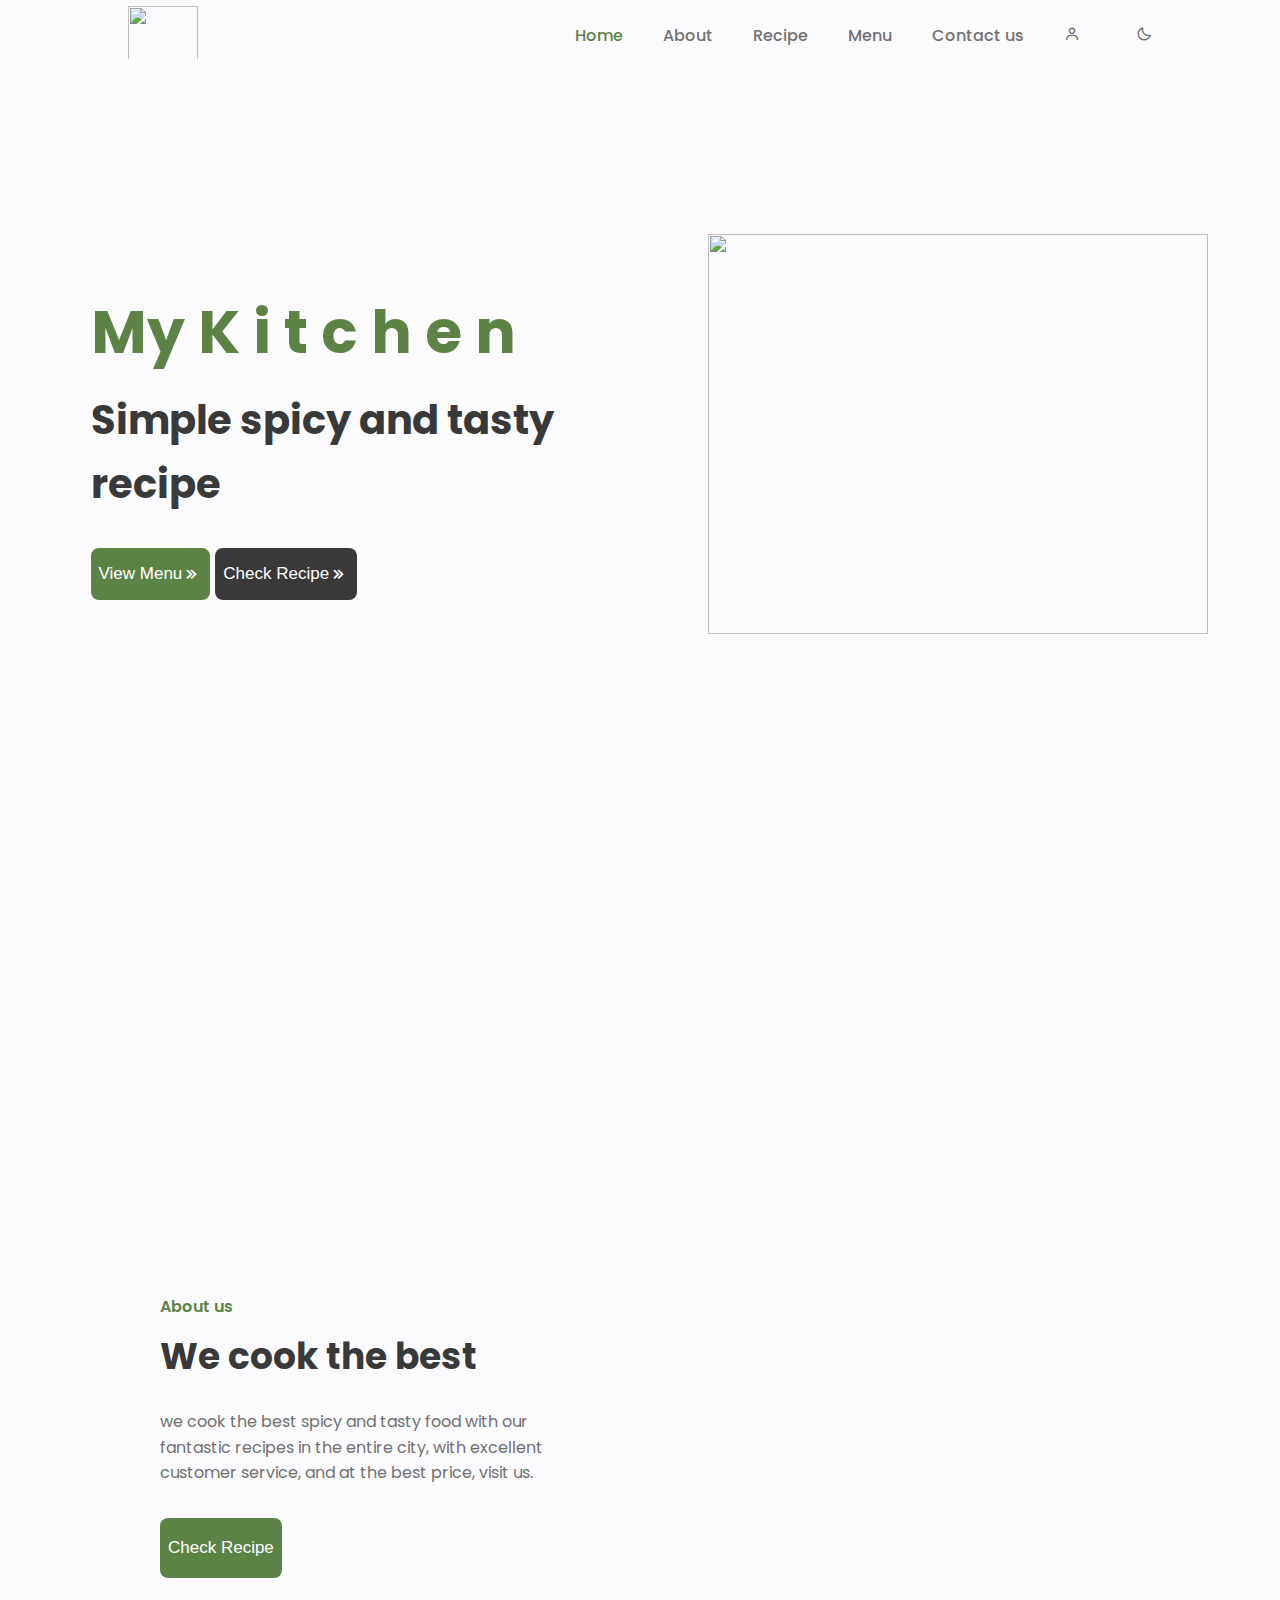
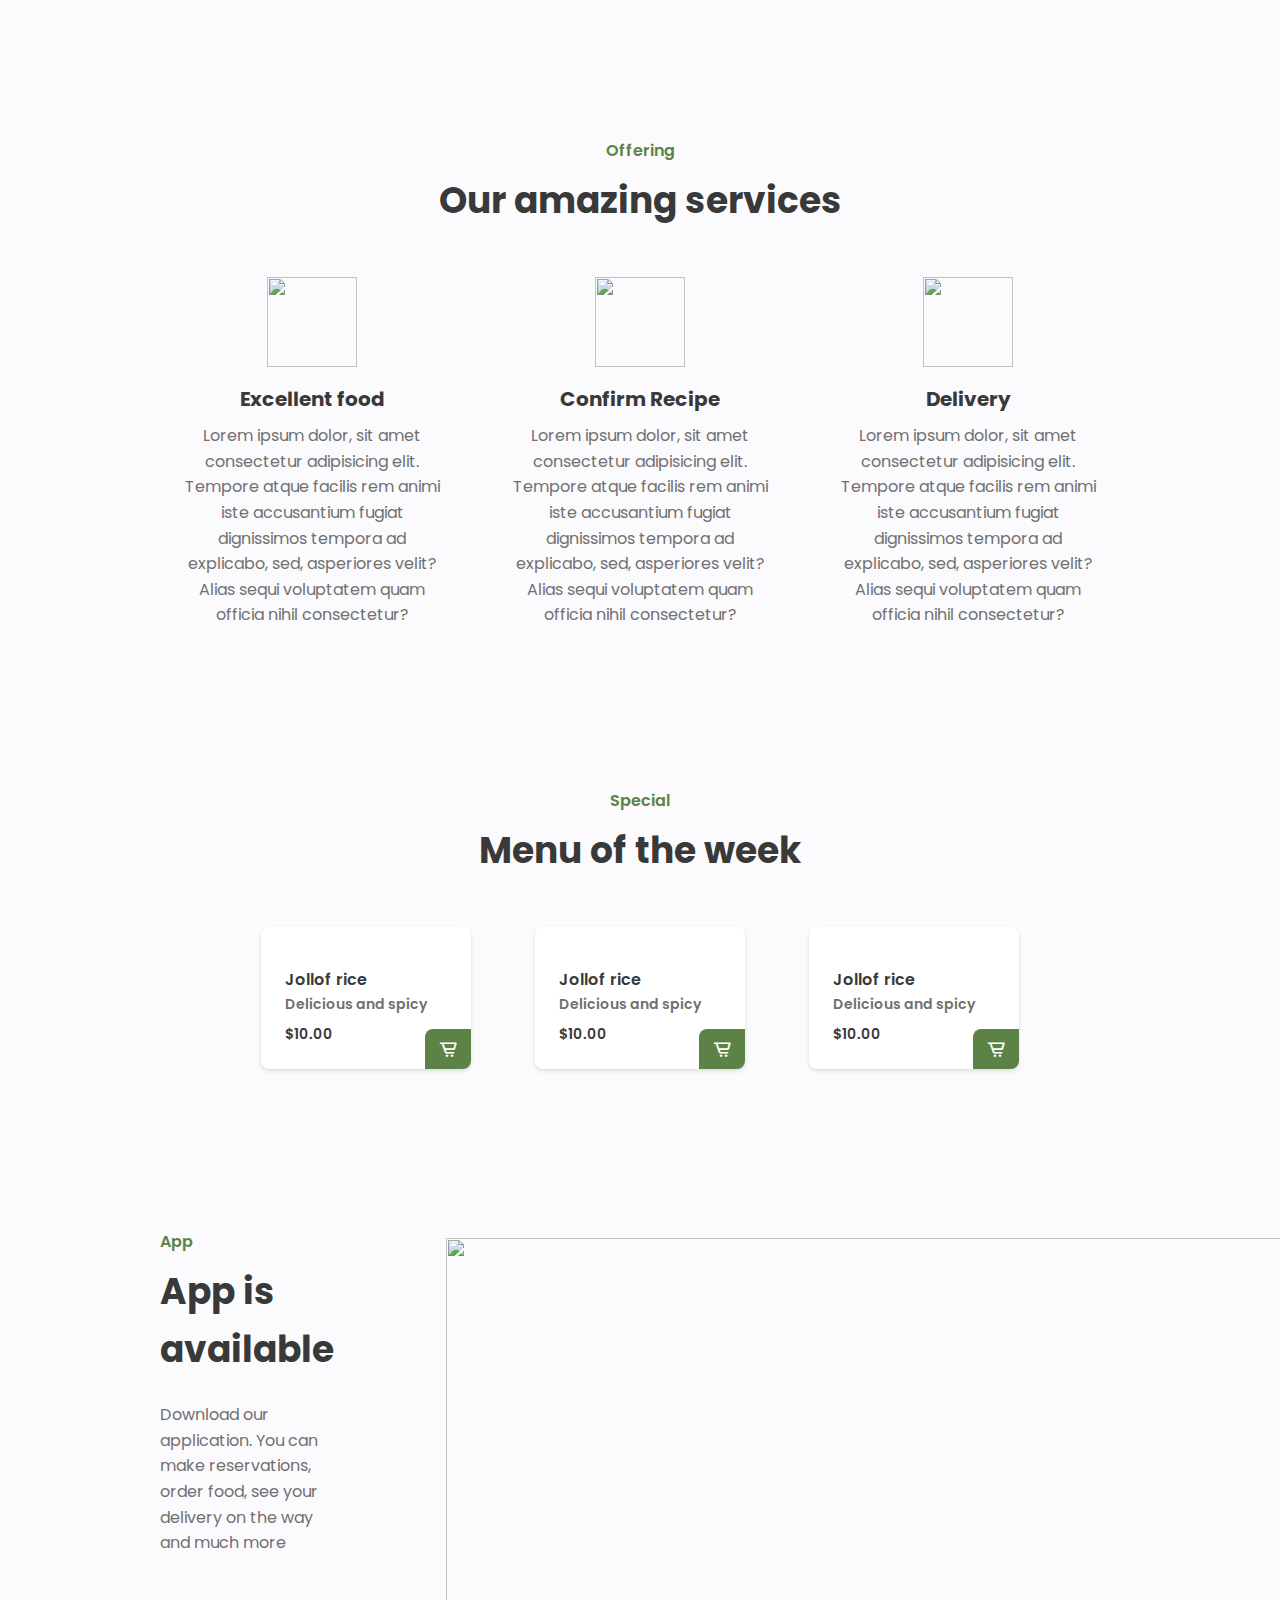
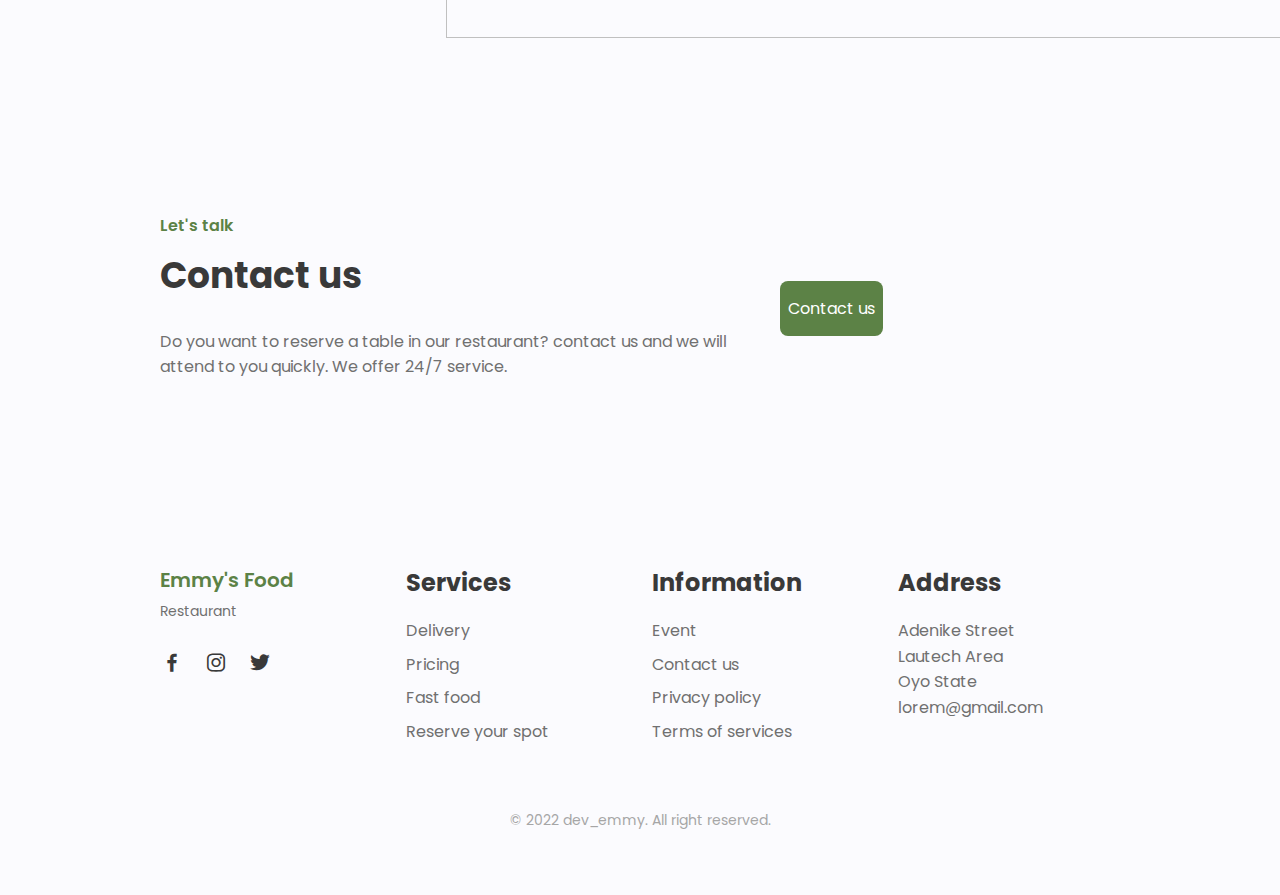
==== index.html @ 62eb39be "new commit" ====
<!DOCTYPE html>
<html lang="en">
<head>
    <meta charset="UTF-8">
    <meta http-equiv="X-UA-Compatible" content="IE=edge">
    <meta name="viewport" content="width=device-width, initial-scale=1.0">
    <link rel="shortcut icon" href="/Images/ch.png" type="image/x-icon">
    <link href='https://unpkg.com/boxicons@2.1.2/css/boxicons.min.css' rel='stylesheet'>
    <link rel="stylesheet" href="CSS/Style.css">

    <title>Food</title>
</head>
<body>
    <a href="#" class="scrolltop" id="scroll-top">
        <i class="bx bx-chevrons-up scrolltop__icon"></i> 
    </a>
    


    <header class="i-header " id="header">
        <nav class="nav bd-container">
            <a href="#" class="nav__logo"><img src="Images/ch.png" alt=""></a>

            <div class="nav__menu" id="nav-menu">
                <ul class="nav__list">
                    <li class="nav__item"><a href="#home" class="nav__link active-link" >Home</a></li>
                    <li class="nav__item"><a href="#about" class="nav__link">About</a></li>
                    <li class="nav__item"><a href="recipe.html" class="nav__link">Recipe</a></li>
                    <li class="nav__item"><a href="#menu" class="nav__link">Menu</a></li>
                    <li class="nav__item"><a href="#contact" class="nav__link">Contact us</a></li>
                    <li class="nav__item"><a href="#"><i class='bx bx-user nav__link'></i></a></li>
                    <li class="nav__item"><i class="bx bx-moon change-theme  nav__link" id="theme-button"></i></li>
                </ul>
            </div>

            <div class="nav__toggle" id="nav-toggle">
                <i class="bx bx-menu"></i>
            </div>
        </nav>
    </header>

    <main class="i-main">
        <section class="home" id="home">
            <div class="home__container bd-container bd-grid">
                <div class="home__data">
                    <h1 class="home__title">
                        <span>My</span>
                        <span>K</span>
                        <span>i</span>
                        <span>t</span>
                        <span>c</span>
                        <span>h</span>
                        <span>e</span>
                        <SPan>n</SPan>
                    </h1>
                    <h2 class="home__subtitle">Simple spicy and tasty <br>recipe </h2>
                    <div class="btnn">
                        <button class="button"><a href="#menu"><p>View Menu</p><i class='bx bx-chevrons-right'></i></a></button>
                        <button class="button b2"><a href="recipe.html"><p>Check Recipe</p><i class='bx bx-chevrons-right'></i></a></button> 
                    </div>
                    
                </div>
                <img src="Images/rice.png" alt="">
            </div> 
        </section>
        <div class="spi">
            <img src="Images/tom.png" alt="">
            <img src="Images/sp.png" alt="">
        </div>

        <section class="about section bd-container" id="about">
            <div class="about__container bd-grid">
                <div class="about__data">
                    <span class="section-subtitle about__initial">About us</span>
                    <h2 class="section-title about__initial">We cook the best </h2>
                    <p class="about__description">
                        we cook the best spicy and tasty food with our fantastic recipes in the entire city, with excellent customer service, and at the best price, visit us.
                    </p>
                    <button  class="button"><a href="#menu">Check Recipe</a></button>
                </div>
                <img src="Images/spice.jpg" alt="">
            </div>
        </section>

        <section class="services section bd-container" id="services">
            <span class="section-subtitle">Offering</span>
            <h2 class="section-title"> Our amazing services</h2>

            <div class="services__container bd-grid">
                <div class="services__content">
                    <img class="services__img" src="Images/dish.png" alt="">
                    <h3 class="services__title">Excellent food</h3>
                    <p class="services__description">Lorem ipsum dolor, sit
                        amet consectetur 
                        adipisicing elit. Tempore atque facilis rem animi 
                        iste accusantium fugiat dignissimos tempora ad 
                        explicabo, sed, asperiores velit? Alias sequi 
                        voluptatem quam officia nihil consectetur?</p>
                </div>
                <div class="services__content">
                    <img class="services__img" src="Images/pizza.png" alt="">
                    <h3 class="services__title">Confirm Recipe</h3>
                    <p class="services__description">Lorem ipsum dolor, sit
                        amet consectetur 
                        adipisicing elit. Tempore atque facilis rem animi 
                        iste accusantium fugiat dignissimos tempora ad 
                        explicabo, sed, asperiores velit? Alias sequi 
                        voluptatem quam officia nihil consectetur?</p>
                </div>
                <div class="services__content">
                    <img class="services__img" src="Images/truck.png" alt="">
                    <h3 class="services__title">Delivery</h3>
                    <p class="services__description">Lorem ipsum dolor, sit
                        amet consectetur 
                        adipisicing elit. Tempore atque facilis rem animi 
                        iste accusantium fugiat dignissimos tempora ad 
                        explicabo, sed, asperiores velit? Alias sequi 
                        voluptatem quam officia nihil consectetur?</p>
                </div>
            </div>
        </section>
        

        <section class="menu section bd-container" id="menu">
            <span class="section-subtitle">Special</span>
            <h2 class="section-title">Menu of the week</h2>

            <div class="menu__container bd-grid">
                <div class="menu__content">
                    <img src="Images/jollof.png" class="menu__img" alt="">
                    <h3 class="menu__name">Jollof rice</h3>
                    <span class="menu__detail">Delicious and spicy</span>
                    <span class="menu__price">$10.00</span>
                    <a href="#" class="button menu__button"><i class="bx bx-cart-alt"></i></a>
                </div>

                <div class="menu__content">
                    <img src="Images/jollof.png" class="menu__img" alt="">
                    <h3 class="menu__name">Jollof rice</h3>
                    <span class="menu__detail">Delicious and spicy</span>
                    <span class="menu__price">$10.00</span>
                    <a href="#" class="button menu__button"><i class="bx bx-cart-alt"></i></a>
                </div>

                <div class="menu__content">
                    <img src="Images/jollof.png" class="menu__img" alt="">
                    <h3 class="menu__name">Jollof rice</h3>
                    <span class="menu__detail">Delicious and spicy</span>
                    <span class="menu__price">$10.00</span>
                    <a href="#" class="button menu__button"><i class="bx bx-cart-alt"></i></a>
                </div>
            </div> 
        </section>
        
        <section class="app section bd-container">
            <div class="app__container bd-grid">
                <div class="app__data">
                    <span class="section-subtitle app__initial">App</span>
                    <h2 class="section-title app__initial">App is available</h2>
                    <p class="app__description">Download our application. You can make reservations, order food, see your delivery on the way and much more</p>
                    <div class="app__stores">
                        <a href="#"><img src="Images/GP.png" alt="" class="app__store"></a>
                        <a href="#"><img src="Images/AP.png" alt="" class="app__store"></a>
                    </div>
                    
                </div>
                <div class="phone">
                    <a href="#"><img src="Images/phonee.png" alt="" class="app__img"></a>
                </div>
            </div>
        </section>

        <section class="contact section bd-container" id="contact">
            <div class="contact__container bd-grid">
                <div class="contact__data">
                    <span class="section-subtitle contact__initial">Let's talk</span>
                    <h2 class="section-title contact__initial">Contact us</h2>
                    <p class="contact__description">Do you want to reserve a table in our restaurant? contact us and we will attend to you quickly.
                        We offer 24/7 service.
                    </p>
                </div>
                <div class="contact__button">
                    <a href="#" class="button">Contact us</a>
                </div>
            </div>
        </section>
    </main>


    <footer class="footer section bd-container">
        <div class="footer__container bd-grid">
            <div class="footer__content">
                <a href="#" class="footer__logo">Emmy's Food</a>
                <span class="footer__description">Restaurant</span>

                <div>
                    <a href="#" class="footer__social"><i class='bx bxl-facebook'></i></i></a>
                    <a href="#" class="footer__social"><i class='bx bxl-instagram' ></i></i></a>
                    <a href="#" class="footer__social"><i class='bx bxl-twitter' ></i></i></a>
                </div>
            </div>

            <div class="footer__content">
                <h3 class="footer__title">Services</h3>
                <ul>
                    <li><a href="#" class="footer__link">Delivery</a></li>
                    <li><a href="#" class="footer__link">Pricing</a></li>
                    <li><a href="#" class="footer__link">Fast food</a></li>
                    <li><a href="#" class="footer__link">Reserve your spot</a></li>
                </ul>
            </div>

            <div class="footer__content">
                <h3 class="footer__title">Information</h3>
                <ul>
                    <li><a href="#" class="footer__link">Event</a></li>
                    <li><a href="#" class="footer__link">Contact us</a></li>
                    <li><a href="#" class="footer__link">Privacy policy</a></li>
                    <li><a href="#" class="footer__link">Terms of services</a></li>
                </ul>
            </div>

            <div class="footer__content">
                <h3 class="footer__title">Address</h3>
                <ul>
                    <li>Adenike Street</li>
                    <li>Lautech Area</li>
                    <li>Oyo State</li>
                    <li>lorem@gmail.com</li>
                </ul>
            </div>
        </div>

        <p class="footer__copy">&#169; 2022 dev_emmy. All right reserved.</p>
    </footer>

 




    <script src="https://unpkg.com/scrollreveal"></script>
    <script src="JS/main.js"></script>
</body>
</html>
---- CSS/Style.css ----
@import url('https://fonts.googleapis.com/css2?family=Poppins&display=swap');

:root {
    --header-height: 3rem;
    --first-color: #5c8246;
    --first-color-alt:#38514b;
    --title-color: #393939;
    --text-color:#707070;
    --text-color-light:#A6A6A6;
    --b2-color:#fff;
    --body-color:#fbfbfe;
    --container-color:#ffffff;
    --body-font: 'poppins', sans-serif;
    --biggest-font-size:2.25rem;
    --h1-font-size:1.5rem;
    --h2-font-size:1.25rem;
    --h3-font-size:1rem;
    --normal-font-size:.938rem;
    --small-font-size:.813rem;
    --smaller-font-size:.75rem;
    --font-medium: 500;
    --font-semi-bold:600;
    --mb-1:.5rem;
    --mb-2:1rem;
    --mb-3:1.5rem;
    --mb-4:2rem;
    --mb-5:2.5rem;
    --mb-6:3rem;
    --z-tooltip:10;
    --z-fixed:100;
}

@media screen and (min-width: 768px){
    :root{
        --biggest-font-size:4rem;
        --h1-font-size:2.25rem;
        --h2-font-size:1.5rem;
        --h3-font-size:1.25rem;
        --normal-font-size:1rem;
        --small-font-size: .875rem;
        --smaller-font-size:.813rem;
    }
}

*,::before,::after{
    box-sizing: border-box;
}

html{
    scroll-behavior: smooth;
}
 

body.dark-theme{
    --title-color: #f1f3f2;
    --text-color:#c7d1cc;
    --b2-color:#393939;
    --body-color:#1d2521;
    --container-color:#27302c;
}

.change-theme{
    position: absolute;
    right: 1rem;
    top: 1.8rem;
    color: var(--text-color);
    font-size: 1rem;
    cursor: pointer;
}

body{
    margin: var(--header-height) 0 0 0;
    font-family: var(--body-font);
    font-size: var(--normal-font-size);
    background-color: var(--body-color);
    color: var(--text-color);
    line-height: 1.6;
}

h1,h2,h3,p,ul{
    margin: 0;
}

ul{
    padding: 0;
    list-style: none;
}

img{
    max-width: 100%;
    height: auto;
}



.section{
    padding: 4rem 0 2rem;
}

.section-title, .section-subtitle{
    text-align: center;
}

.section-title{
    font-size: var(--h1-font-size);
    color: var(--title-color);
    margin-bottom: var(--mb-3);
}

.section-subtitle{
   display: block; 
   color: var(--first-color);
   font-weight: var(--font-medium);
   margin-bottom: var(--mb-1);
}

.bd-container{
    max-width:960px;
    width: calc(100% - 2rem);
    margin-left: var(--mb-2);
    margin-right: var(--mb-2);
}

.bd-grid{
    display: grid;
    gap: 1.5rem;
}

.i-header{
  width: 100%;  
  position: fixed;
  top: 0;
  left: 0;
  z-index:  var(--z-fixed);
  background-color: var(--body-color);
}

.nav{
    max-width: 1024px;
    height: var(--header-height);
    display: flex;
    justify-content: space-between;
    align-items: center;
}

@media screen and (max-width: 768px) {
    .nav__menu{
        position: fixed;
        top: -100%;
        left: 0;
        width: 100%;
        padding: 1.5rem 0 1rem;
        text-align: center;
        background-color: var(--body-color);
        transition: .4s;
        box-shadow: 0 4px 4px rgba(0,0,0,.1);
        border-radius: 0 0 1rem 1rem;
        z-index: var(--z-fixed);
    }
}

.nav__item{
    margin-bottom: 1rem;
}

.nav__link, .nav__toggle{
    color: var(--text-color);
    text-decoration: none;
    font-weight: var(--font-medium);
}

.nav__logo img{
    height: 60px;
    padding-top: 7px;
    width: 70px;
}

.nav__link{
    transition: .3s;
    text-decoration: none;
}

.nav__link:hover{
    color: var(--first-color);
}

.nav__toggle{
    font-size: 1.3rem;
    cursor: pointer;
}

.change-theme{
    position: initial;
    margin-left: var(--mb-2);
}

.show-menu{
    top: var(--header-height);
}

.active-link{
    color: var(--first-color);
}

.scroll-header{
    box-shadow: 0 2px 4px rgba(0,0,0,.1);
}

.scrolltop{
    position: fixed;
    right: 1rem;
    bottom: -20%;
    display: flex;
    justify-content: center;
    align-items: center;
    padding: .5rem;
    background: var(--first-color) ;
    border-radius: .4rem;
    z-index: var(--z-tooltip);
    transition: .4s;
    text-decoration: none;
    visibility: hidden;
}

.scrolltop:hover{
    background-color: var(--first-color-alt);
}

.scrolltop__icon{
    font-size: 1.8rem;
    color: #fff;
}

.scroll-top{
    visibility: visible;
    bottom: 1.5rem;
}

.home__container{
    align-content: center;
    max-width: 100%;
    height: auto;
}

.home__title{
    font-size: var(--biggest-font-size);
    color: var(--first-color);
    margin-top: 3rem;
}
/* .home__title span {
    display: inline-block;
    -webkit-animation: wave-text .5s ease-in-out ;
            animation: wave-text 2s ease-in-out infinite;
}
.home__title span:nth-of-type(1) {
    -webkit-animation-delay: 0s;
            animation-delay: 0s;
  }
  .home__title span:nth-of-type(2) {
    -webkit-animation-delay: 0.1s;
            animation-delay: 0.1s;
  }
  .home__title span:nth-of-type(3) {
    -webkit-animation-delay: 0.2s;
            animation-delay: 0.2s;
  }
  .home__title span:nth-of-type(4) {
    -webkit-animation-delay: 0.3s;
            animation-delay: 0.3s;
  }
  .home__title span:nth-of-type(5) {
    -webkit-animation-delay: 0.4s;
            animation-delay: 0.4s;
  }
  .home__title span:nth-of-type(6) {
    -webkit-animation-delay: 0.4s;
            animation-delay: 0.4s;
  }
  .home__title span:nth-of-type(7) {
    -webkit-animation-delay: 0.5s;
            animation-delay: 0.5s;
  }
  .home__title span:nth-of-type(8) {
    -webkit-animation-delay: 0.6s;
            animation-delay: 0.6s;
  }
  .home__title span:nth-of-type(9) {
    -webkit-animation-delay: 0.7s;
            animation-delay: 0.7s;
  }
  @-webkit-keyframes wave-text {
    00% {
      transform: translateY(0em);
    }
    60% {
      transform: translateY(-0.6em);
    }
    100% {
      transform: translateY(0em);
    }
  }
   
  @keyframes wave-text {
    00% {
      transform: translateY(0em);
    }
    60% {
      transform: translateY(-0.6em);
    }
    100% {
      transform: translateY(0em);
    }
  } */
.home__subtitle{
    font-size: var(--h1-font-size);
    color: var(--title-color);
    margin-top: .5rem;
}

.home img{
    margin-top: 2rem;
    width: auto;
    height: 320px;
    justify-content: center;
}
.btnn{
    display: flex;
    gap: 5px;
}
.button{
    border: none;
    background-color: var(--first-color);
    padding: .99rem .5rem;
    border-radius: .5rem;
    transition: .3s;
    margin-top:2rem;
    text-decoration: none;
    color: #fff;
}
button{
    display: inline-block;
    border: none;
    background-color: var(--first-color);
    padding: .85rem 1rem;
    border-radius: .5rem;
    height: 75%;
    transition: .3s;
    margin-top: 2rem;
}

.b2{
    background: var(--title-color);
}
.b2 a{
    color: var(--b2-color);
}

button a{
    color: #fff;
    text-decoration: none;
    display: flex;
    font-size: 17px;
}

.button .bx{
    font-size: 20px;
}

.button:hover{
    /* background-color: var(--first-color-alt); */
    letter-spacing: 1px;
}
.spi{
    display: flex;
    justify-content: center;
}
.spi img{
    height: 130px;
}


.about__data{
    text-align: center;
    height: fit-content;
}
.about__data button{
    height: 60px;
    width: max-content;
}
.about__data span{
    font-weight: 600;
}
.about img{
    width: auto;
    height: auto;
    margin-top: 3rem;
    border-radius: .5rem;
    justify-self: center;
}

.services span{
    font-weight: 600;
}
.services__container{
    row-gap: 2.5rem;
    grid-template-columns: repeat(auto-fit, minmax(220px, 1fr));
}
.services__content{
    text-align: center;
}
.services__img{
    width: 90px;
    height: 90px;
    margin-bottom: var(--mb-2);
}
.services__title{
    font-size: var(--h3-font-size);
    color: var(--title-color);
    margin-bottom: var(--mb-1);
}
.services__description{
    padding: 0 1.5rem;
}

.menu__container{
    grid-template-columns: repeat(2, 1fr);
    justify-content: center;
}
.menu span{
    font-weight: 600;
}
.menu__content{
    position:relative;
    display: flex;
    flex-direction: column;
    background-color: var(--container-color);
    border-radius: .5rem;
    box-shadow: 0 2px 4px rgba(3,74,40,.15);
    padding: .75rem;
}
.menu__img{
    width: 100px;
    align-self: center;
    margin-bottom: var(--mb-2);
}
.menu__name, .menu__price{
    font-weight: var(--font-semi-bold);
    color: var(--title-color);
}
.menu__name{
    font-size: var(--normal-font-size);
}
.menu__detail, .menu__price{
    font-size: var(--small-font-size);
}
.menu__detail{
    margin-bottom: var(--mb-1);
}
.menu__button{
    position: absolute;
    bottom: 0;
    right: 0;
    display: flex;
    padding: .625rem .813rem;
    border-radius: .5rem 0 .5rem 0;
}

.app__data{
    text-align: center;
}
.app__data span{
    font-weight: 600;
}
.app__description{
    margin-bottom: var(--mb-5);
}
.app__stores{
    margin-bottom: var(--mb-4);
}
.app__store{
    width: 120px;
    margin: 0 var(--mb-1);
}
.app__img{
    width: 230px;
    justify-self: center;
}
.app__container .phone{
    width: 100%;
}
.app__container .phone img{
    height: 400px;
    width: 1000px;
    justify-self: center;
}

.contact__container{
    text-align: center;
}
.contact__description{
    margin-bottom: var(--mb-3);
}
.contact__data span{
    font-weight: 600;
}

.footer__container{
    grid-template-columns: repeat(auto-fit, minmax(220px, 1fr));
    row-gap: 2rem;
}
.footer__content a{
    text-decoration: none;
}
.footer__logo{
    font-size: var(--h3-font-size);
    color: var(--first-color);
    font-weight: var(--font-semi-bold);
}
.footer__description{
    display: block;
    font-size: var(--small-font-size);
    margin: .25rem 0 var(--mb-3);
}
.footer__social{
    font-size: 1.5rem;
    color: var(--title-color);
    margin-right: var(--mb-2);
}
.footer__title{
    font-size: var(--h2-font-size);
    color: var(--title-color);
    margin-bottom: var(--mb-2);
}
.footer__link{
    display: inline-block;
    color: var(--text-color);
    margin-bottom: var(--mb-1);
}
.footer__link:hover{
    color: var(--first-color);
}
.footer__copy{
    text-align: center;
    font-size: var(--small-font-size);
    color: var(--text-color-light);
    margin-top: 3.5rem;
}



@media screen and (min-width:576px){
    .home__container,
    .about__container,
    .app__container{
        grid-template-columns: repeat(2,1fr);
        align-items: center;
    }

    .about__data{
        margin-top: 3rem;
    }

    .about img{
        margin-top: 3rem;
    }

    .about__data, .about__initial,
    .app__data, .app__initial,
    .contact__container, .contact__initial{
        text-align: initial;
    }

    .contact__container{
        grid-template-columns: 1.75fr 1fr;
        align-items: center;
    }
    .container__button{
        justify-self: center;
    }
    .spi{
        /* justify-content: space-between; */
        justify-content: center;
    }
    .spi img{
        height: 250px;
    }
}


@media screen and (min-width:768px){
    body{
        margin: 0;
    }

    .section{
        padding-top: 8rem;
    }

    .nav{
        height: calc(var(--header-height) + 1.5rem);
    }
    .nav__list{
        display: flex;
    }
    .nav__item{
        margin-left: var(--mb-5);
        margin-bottom: 0;
    }
    .home__title{
        font-size: 50px;
    }
    .home__subtitle{
        font-size: 30px;
    }
    .home__container{
        margin-top: 0rem;
    }
    

    .nav__toggle{
        display: none;
    }

    .home__container{
        height: 100vh;
        margin-top: -2rem;
        justify-items: center;
    }

    .services__container,
    .menu__container{
        margin-top: var(--mb-6);
    }
    .menu__container{
        grid-template-columns: repeat(3, 210px);
        column-gap: 4rem;
    }
    .menu__content{
        padding: 1.5rem;
    }
    .menu__img{
        width: 130px;
    }
    .app__store{
        margin: 0 var(--mb-1) 0 0;
    }
}

@media screen and (min-width:960px){
    .bd-container{
        margin-left: auto;
        margin-right: auto;
    }
    .home__title{
        font-size: 60px;
    }
    .home__subtitle{
        font-size: 40px;
    }
    .home img{
        width: 500px;
        height: 400px;
    }
    .about__container,
    .app__container{
        column-gap: 7rem;
    }
}
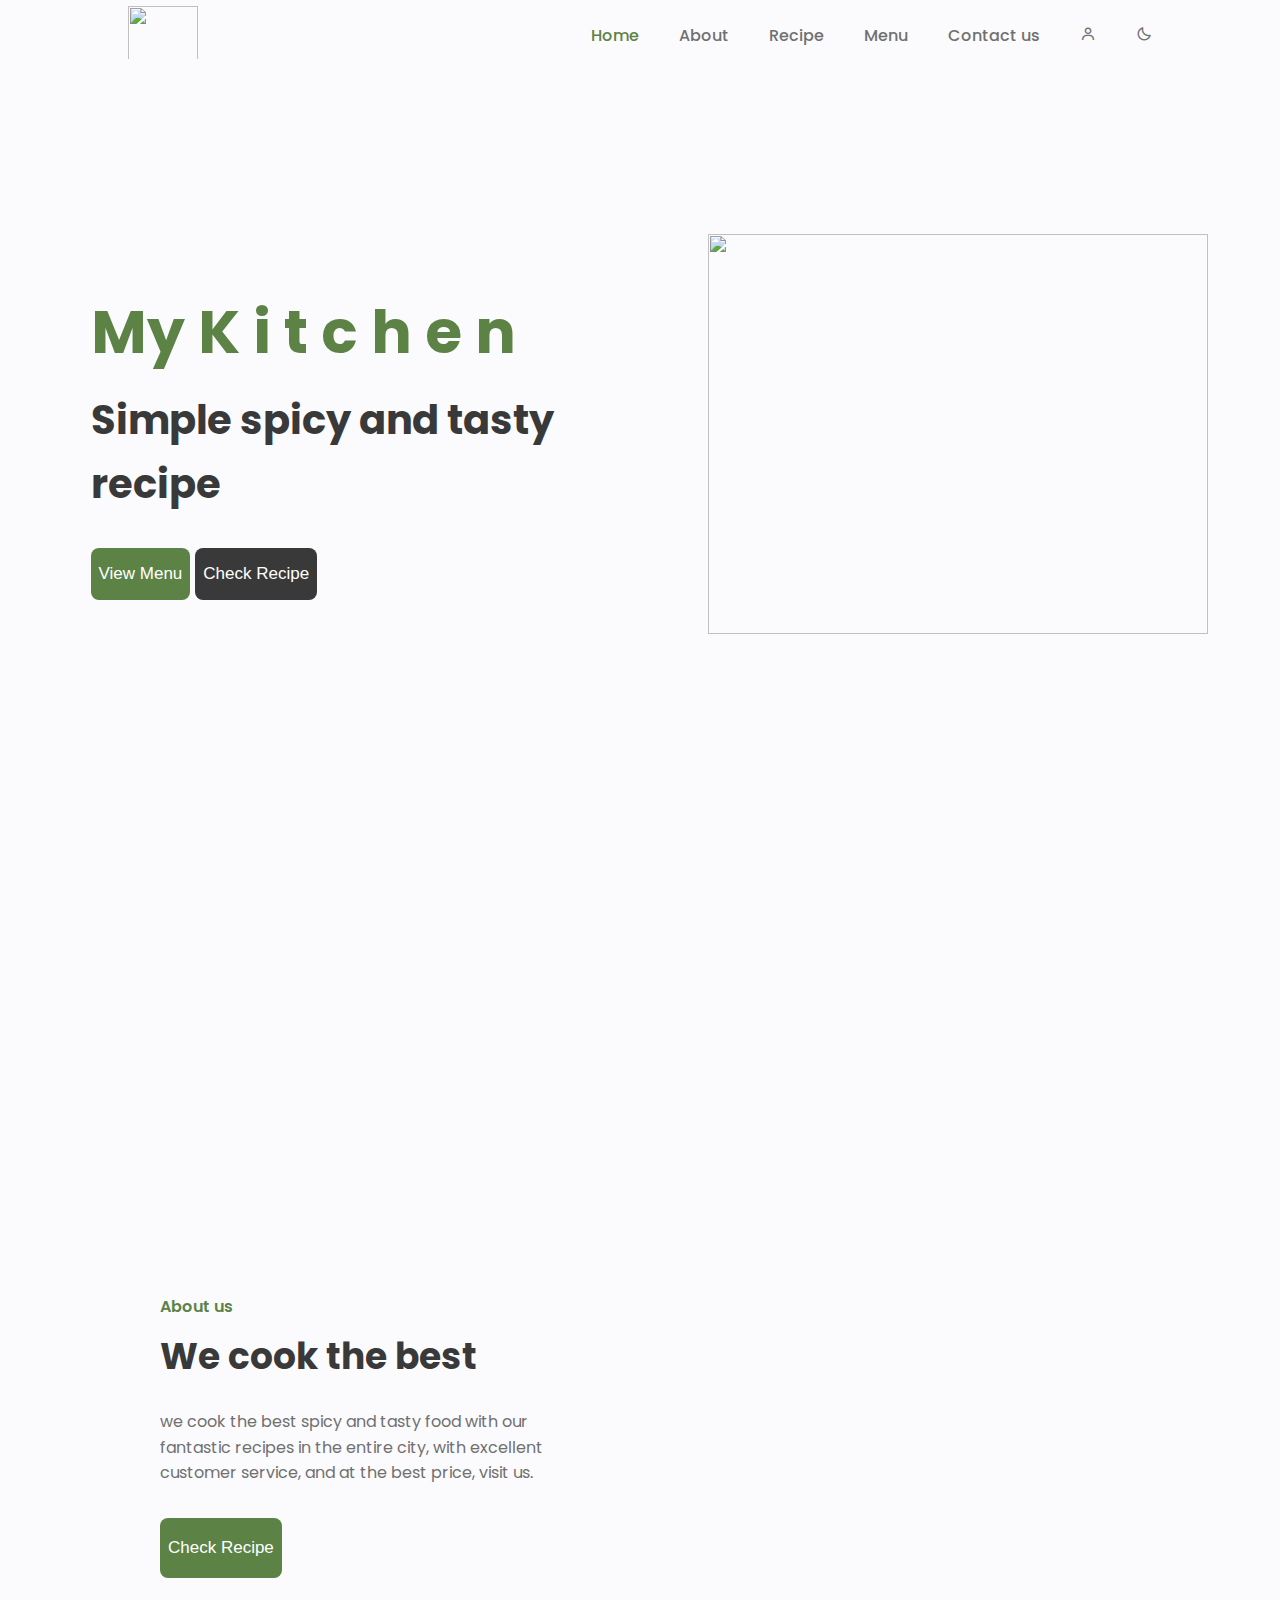
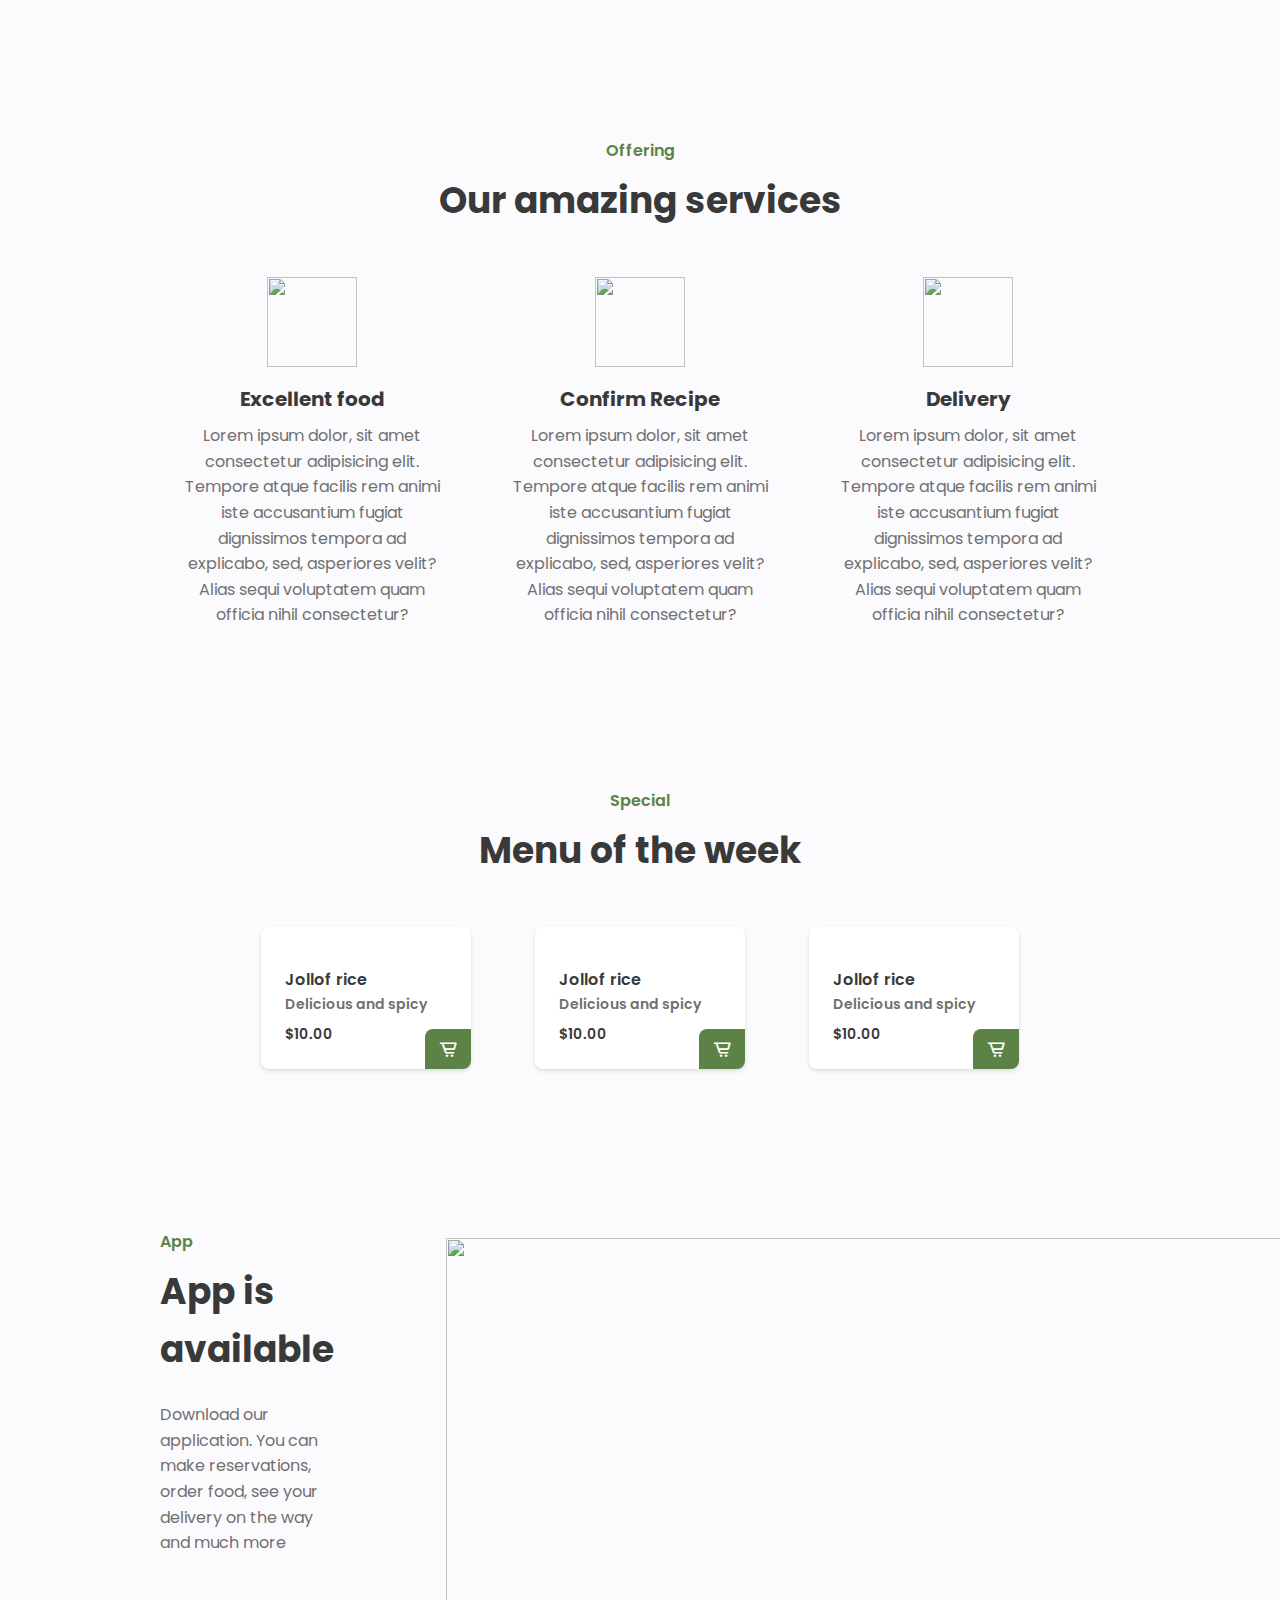
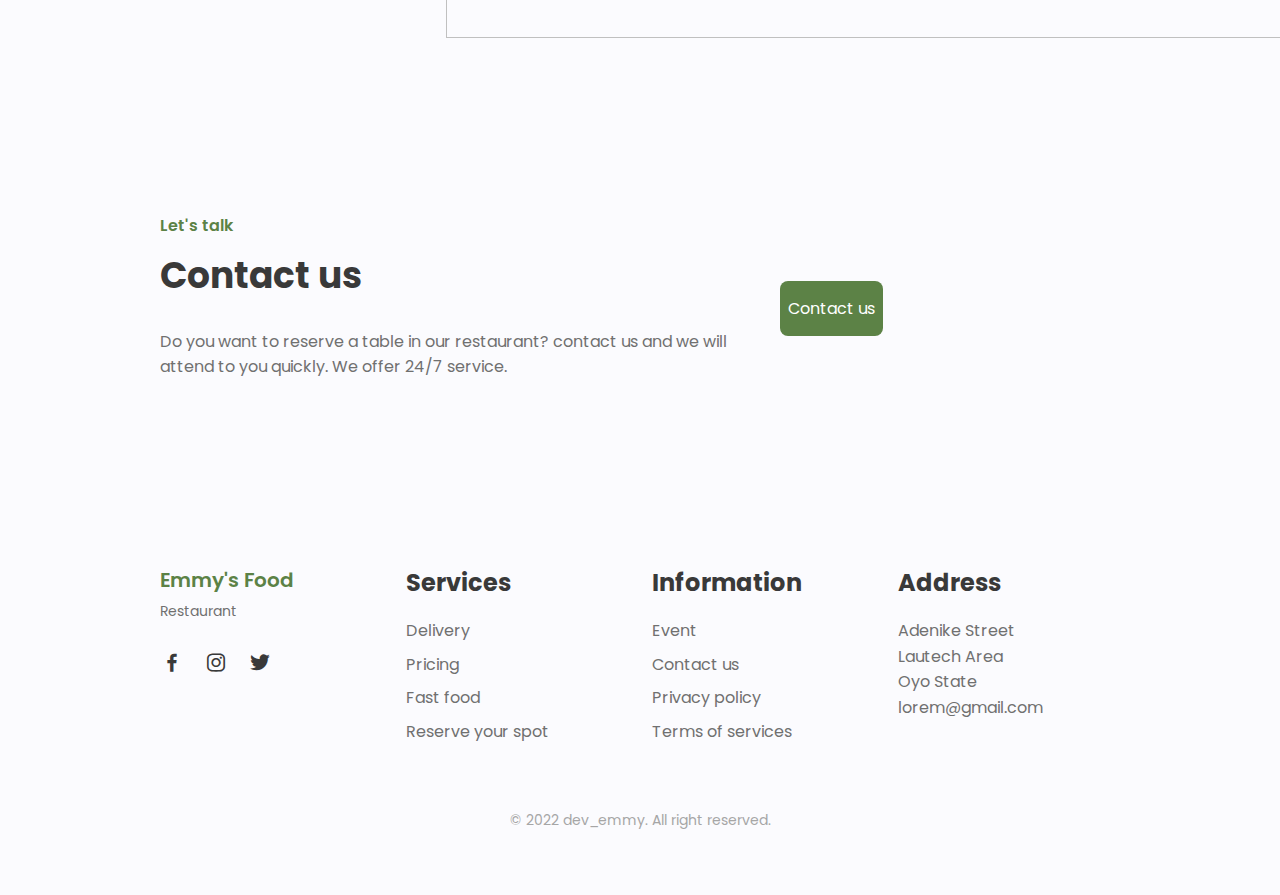
==== commit c21b779d: "new commit" ====
--- a/index.html
+++ b/index.html
@@ -55,8 +55,8 @@
                     </h1>
                     <h2 class="home__subtitle">Simple spicy and tasty <br>recipe </h2>
                     <div class="btnn">
-                        <button class="button"><a href="#menu"><p>View Menu</p><i class='bx bx-chevrons-right'></i></a></button>
-                        <button class="button b2"><a href="recipe.html"><p>Check Recipe</p><i class='bx bx-chevrons-right'></i></a></button> 
+                        <button class="button"><a href="#menu"><p>View Menu</p></a></button>
+                        <button class="button b2"><a href="recipe.html"><p>Check Recipe</p></a></button> 
                     </div>
                     
                 </div>
--- a/CSS/Style.css
+++ b/CSS/Style.css
@@ -106,26 +106,22 @@
     color: var(--title-color);
     margin-bottom: var(--mb-3);
 }
-
 .section-subtitle{
    display: block; 
    color: var(--first-color);
    font-weight: var(--font-medium);
    margin-bottom: var(--mb-1);
 }
-
 .bd-container{
     max-width:960px;
     width: calc(100% - 2rem);
     margin-left: var(--mb-2);
     margin-right: var(--mb-2);
 }
-
 .bd-grid{
     display: grid;
     gap: 1.5rem;
 }
-
 .i-header{
   width: 100%;  
   position: fixed;
@@ -134,15 +130,12 @@
   z-index:  var(--z-fixed);
   background-color: var(--body-color);
 }
-
 .nav{
     max-width: 1024px;
-    height: var(--header-height);
     display: flex;
     justify-content: space-between;
     align-items: center;
 }
-
 @media screen and (max-width: 768px) {
     .nav__menu{
         position: fixed;
@@ -158,54 +151,42 @@
         z-index: var(--z-fixed);
     }
 }
-
 .nav__item{
     margin-bottom: 1rem;
 }
-
 .nav__link, .nav__toggle{
     color: var(--text-color);
     text-decoration: none;
     font-weight: var(--font-medium);
 }
-
 .nav__logo img{
     height: 60px;
     padding-top: 7px;
     width: 70px;
 }
-
 .nav__link{
     transition: .3s;
     text-decoration: none;
 }
-
 .nav__link:hover{
     color: var(--first-color);
 }
-
 .nav__toggle{
-    font-size: 1.3rem;
+    font-size: 2.5rem;
     cursor: pointer;
 }
-
 .change-theme{
     position: initial;
-    margin-left: var(--mb-2);
-}
-
+}
 .show-menu{
     top: var(--header-height);
 }
-
 .active-link{
     color: var(--first-color);
 }
-
 .scroll-header{
     box-shadow: 0 2px 4px rgba(0,0,0,.1);
 }
-
 .scrolltop{
     position: fixed;
     right: 1rem;
@@ -235,88 +216,22 @@
     visibility: visible;
     bottom: 1.5rem;
 }
-
 .home__container{
+    margin-top: 7rem;
     align-content: center;
     max-width: 100%;
     height: auto;
 }
-
 .home__title{
     font-size: var(--biggest-font-size);
     color: var(--first-color);
     margin-top: 3rem;
 }
-/* .home__title span {
-    display: inline-block;
-    -webkit-animation: wave-text .5s ease-in-out ;
-            animation: wave-text 2s ease-in-out infinite;
-}
-.home__title span:nth-of-type(1) {
-    -webkit-animation-delay: 0s;
-            animation-delay: 0s;
-  }
-  .home__title span:nth-of-type(2) {
-    -webkit-animation-delay: 0.1s;
-            animation-delay: 0.1s;
-  }
-  .home__title span:nth-of-type(3) {
-    -webkit-animation-delay: 0.2s;
-            animation-delay: 0.2s;
-  }
-  .home__title span:nth-of-type(4) {
-    -webkit-animation-delay: 0.3s;
-            animation-delay: 0.3s;
-  }
-  .home__title span:nth-of-type(5) {
-    -webkit-animation-delay: 0.4s;
-            animation-delay: 0.4s;
-  }
-  .home__title span:nth-of-type(6) {
-    -webkit-animation-delay: 0.4s;
-            animation-delay: 0.4s;
-  }
-  .home__title span:nth-of-type(7) {
-    -webkit-animation-delay: 0.5s;
-            animation-delay: 0.5s;
-  }
-  .home__title span:nth-of-type(8) {
-    -webkit-animation-delay: 0.6s;
-            animation-delay: 0.6s;
-  }
-  .home__title span:nth-of-type(9) {
-    -webkit-animation-delay: 0.7s;
-            animation-delay: 0.7s;
-  }
-  @-webkit-keyframes wave-text {
-    00% {
-      transform: translateY(0em);
-    }
-    60% {
-      transform: translateY(-0.6em);
-    }
-    100% {
-      transform: translateY(0em);
-    }
-  }
-   
-  @keyframes wave-text {
-    00% {
-      transform: translateY(0em);
-    }
-    60% {
-      transform: translateY(-0.6em);
-    }
-    100% {
-      transform: translateY(0em);
-    }
-  } */
 .home__subtitle{
     font-size: var(--h1-font-size);
     color: var(--title-color);
     margin-top: .5rem;
 }
-
 .home img{
     margin-top: 2rem;
     width: auto;
